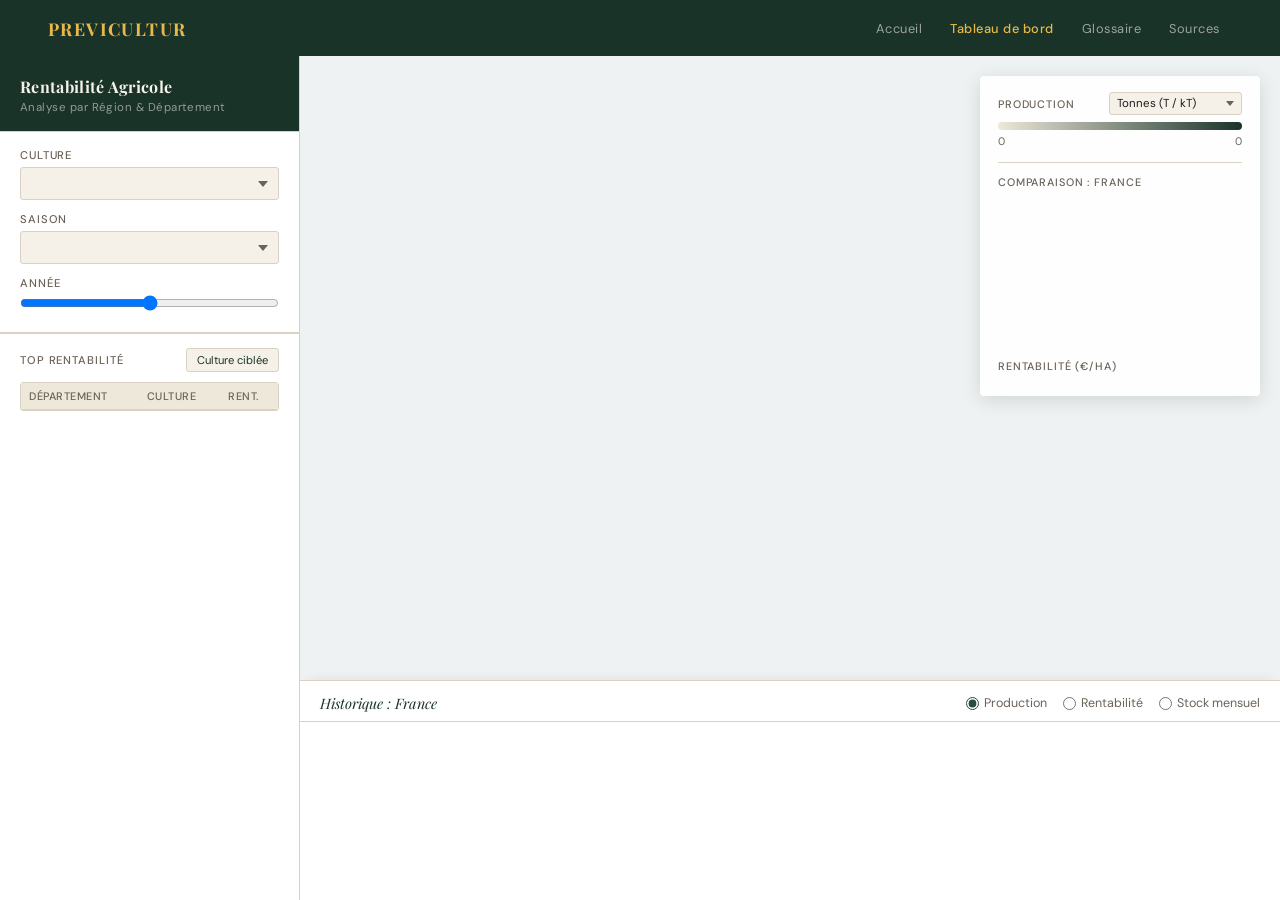
==== dashboard.html @ 6e3677ce "slider" ====
<!DOCTYPE html>
<html lang="fr">
<head>
    <meta charset="UTF-8">
    <title>PREVICULTUR — Tableau de bord</title>
    <link href="https://fonts.googleapis.com/css2?family=Playfair+Display:ital,wght@0,400;0,700;1,400&family=DM+Sans:wght@300;400;500&display=swap" rel="stylesheet">
    <script src="https://d3js.org/d3.v7.min.js"></script>
    <link rel="stylesheet" href="base.css">
    <link rel="stylesheet" href="style.css">
</head>
<body>

    <nav>
        <a class="nav-brand" href="index.html">PREVICULTUR</a>
        <div class="nav-links">
            <a href="index.html">Accueil</a>
            <a href="dashboard.html" class="active">Tableau de bord</a>
            <a href="glossaire.html">Glossaire</a>
            <a href="datasources.html">Sources</a>
        </div>
    </nav>

    <div class="app-body">

        <aside class="sidebar">
            <div class="sidebar-header">
                <h1>Rentabilité Agricole</h1>
                <p>Analyse par Région &amp; Département</p>
            </div>

            <div class="controls">
                <div class="control-group">
                    <label>Culture</label>
                    <select id="select-culture"></select>
                </div>
                <div class="control-group">
                    <label>Saison</label>
                    <select id="select-saison"></select>
                </div>
               <div class="control-group">
                    <label style="display: flex; justify-content: space-between; align-items: center;">
                        <span>Année</span>
                        <span id="display-annee" style="font-weight: bold; color: #27ae60; font-size: 1.1rem;"></span>
                    </label>
                    <input type="range" id="slider-annee" style="width: 100%; cursor: pointer;">
                </div>
            </div>

            <div id="breadcrumb" class="hidden">
                <button id="btn-back">⬅ Vue Nationale</button>
                <div id="region-title">France Entière</div>
            </div>

            <div class="top-yields-container">
                <div class="top-yields-header">
                    <label>Top Rentabilité</label>
                    <button id="btn-table-filter" class="btn-small">Culture ciblée</button>
                </div>
                <div class="table-wrapper">
                    <table id="yield-table">
                        <thead>
                            <tr>
                                <th>Département</th>
                                <th>Culture</th>
                                <th>Rent.</th>
                            </tr>
                        </thead>
                        <tbody></tbody>
                    </table>
                </div>
            </div>
        </aside>

        <main class="map-wrapper">
            <div id="map-container"></div>

            <!-- Légende flottante — haut droite -->
            <div class="legend-container">
                <div class="legend-block">
                    <div class="legend-prod-header">
                        <label>Production</label>
                        <select id="select-unit">
                            <option value="tonnes">Tonnes (T / kT)</option>
                            <option value="eiffel">Tours Eiffel</option>
                            <option value="pyramid">Pyramides Khéops</option>
                        </select>
                    </div>
                    <div id="legend-color-gradient" class="legend-bar"></div>
                    <div class="legend-labels">
                        <span id="legend-prod-min">0</span>
                        <span id="legend-prod-max">0</span>
                    </div>
                </div>

                <div class="bar-chart-container">
                    <label id="bar-chart-title">Comparaison : France</label>
                    <div id="bar-chart"></div>
                </div>

                <div class="legend-block">
                    <label>Rentabilité (€/ha)</label>
                    <div id="legend-size-container"></div>
                </div>
            </div>

            <div id="chart-panel">
                <div class="chart-header">
                    <h3 id="chart-title">Historique : France</h3>
                    <div class="chart-toggles">
                        <label><input type="radio" name="metric" value="production" checked> Production</label>
                        <label><input type="radio" name="metric" value="rentabilite"> Rentabilité</label>
                        <label><input type="radio" name="metric" value="stock"> Stock mensuel</label>
                    </div>
                </div>
                <div id="line-chart"></div>
            </div>
        </main>
    </div>

    <div id="tooltip" class="tooltip hidden"></div>

    <script src="script.js"></script>
</body>
</html>
---- base.css ----
/* ==========================================================================
   BASE.CSS — Système de design PREVICULTUR
   Variables, reset, navigation, footer partagés entre toutes les pages
   ========================================================================== */

/* --------------------------------------------------------------------------
   1. VARIABLES
   -------------------------------------------------------------------------- */
:root {
    --cream:        #F5F1E8;
    --cream-dark:   #EDE8DA;
    --forest:       #1A3328;
    --forest-mid:   #274D3B;
    --forest-light: #3D6B54;
    --wheat:        #C9952A;
    --wheat-light:  #E8B84B;
    --rust:         #8C3D1F;
    --text:         #1E1E1E;
    --text-muted:   #6B6259;
    --border:       #D9D2C2;
    --white:        #FFFFFF;
    --nav-h:        56px;
}

/* --------------------------------------------------------------------------
   2. RESET
   -------------------------------------------------------------------------- */
*, *::before, *::after {
    box-sizing: border-box;
    margin: 0;
    padding: 0;
}

/* --------------------------------------------------------------------------
   3. TYPOGRAPHIE DE BASE
   -------------------------------------------------------------------------- */
body {
    font-family: 'DM Sans', sans-serif;
    color: var(--text);
}

/* --------------------------------------------------------------------------
   4. GRAIN TEXTURE (overlay global)
   -------------------------------------------------------------------------- */
body::before {
    content: '';
    position: fixed;
    inset: 0;
    background-image: url("data:image/svg+xml,%3Csvg viewBox='0 0 256 256' xmlns='http://www.w3.org/2000/svg'%3E%3Cfilter id='noise'%3E%3CfeTurbulence type='fractalNoise' baseFrequency='0.9' numOctaves='4' stitchTiles='stitch'/%3E%3C/filter%3E%3Crect width='100%25' height='100%25' filter='url(%23noise)' opacity='0.035'/%3E%3C/svg%3E");
    pointer-events: none;
    z-index: 0;
}

/* --------------------------------------------------------------------------
   5. NAVIGATION
   -------------------------------------------------------------------------- */
nav {
    position: fixed;
    top: 0; left: 0; right: 0;
    display: flex;
    align-items: center;
    justify-content: space-between;
    padding: 0 48px;
    height: var(--nav-h);
    background: var(--forest);
    z-index: 100;
}

.nav-brand {
    font-family: 'Playfair Display', serif;
    font-size: 1.1rem;
    font-weight: 700;
    color: var(--wheat-light);
    letter-spacing: 0.08em;
    text-decoration: none;
}

.nav-links {
    display: flex;
    gap: 4px;
}

.nav-links a {
    color: rgba(245, 241, 232, 0.6);
    text-decoration: none;
    font-size: 0.8rem;
    font-weight: 400;
    letter-spacing: 0.04em;
    padding: 5px 12px;
    border-radius: 3px;
    transition: color 0.2s, background 0.2s;
}

.nav-links a:hover {
    color: var(--cream);
    background: rgba(255, 255, 255, 0.08);
}

.nav-links a.active {
    color: var(--wheat-light);
    font-weight: 500;
}

/* --------------------------------------------------------------------------
   6. FOOTER
   -------------------------------------------------------------------------- */
footer {
    position: relative;
    z-index: 1;
    display: flex;
    align-items: center;
    justify-content: space-between;
    padding: 24px 48px;
    border-top: 1px solid var(--border);
    background: var(--cream-dark);
}

footer p {
    font-size: 0.78rem;
    color: var(--text-muted);
}

footer a {
    color: var(--forest-light);
    text-decoration: none;
}

footer a:hover {
    text-decoration: underline;
}

/* --------------------------------------------------------------------------
   7. COMPOSANTS PARTAGÉS
   -------------------------------------------------------------------------- */

/* En-tête de page (Glossaire, Sources) */
.page-eyebrow {
    display: inline-flex;
    align-items: center;
    gap: 10px;
    font-size: 0.72rem;
    font-weight: 500;
    letter-spacing: 0.14em;
    text-transform: uppercase;
    color: var(--wheat);
    margin-bottom: 16px;
}

.page-eyebrow::before {
    content: '';
    display: block;
    width: 24px;
    height: 1px;
    background: var(--wheat);
}

.page-header {
    margin-bottom: 60px;
    padding-bottom: 32px;
    border-bottom: 1px solid var(--border);
}

.page-header h1 {
    font-family: 'Playfair Display', serif;
    font-size: clamp(2.4rem, 5vw, 3.8rem);
    font-weight: 700;
    line-height: 1.05;
    color: var(--forest);
    letter-spacing: -0.02em;
    margin-bottom: 16px;
}

.page-header p {
    font-size: 1rem;
    color: var(--text-muted);
    line-height: 1.7;
    max-width: 620px;
}

/* Titre de section avec ligne */
.section-heading {
    font-family: 'Playfair Display', serif;
    font-size: 1.15rem;
    font-weight: 700;
    font-style: italic;
    color: var(--forest);
    margin-bottom: 24px;
    display: flex;
    align-items: center;
    gap: 12px;
}

.section-heading::after {
    content: '';
    flex: 1;
    height: 1px;
    background: var(--border);
}

/* --------------------------------------------------------------------------
   8. UTILITAIRES
   -------------------------------------------------------------------------- */
.hidden {
    display: none !important;
}

@keyframes fadeUp {
    from { opacity: 0; transform: translateY(12px); }
    to   { opacity: 1; transform: translateY(0); }
}
---- style.css ----
/* ==========================================================================
   STYLE.CSS — Dashboard PREVICULTUR (dashboard.html)
   ========================================================================== */

/* --------------------------------------------------------------------------
   1. LAYOUT GLOBAL
   La nav de base.css est position:fixed — on compense avec padding-top.
   -------------------------------------------------------------------------- */
body {
    background: var(--cream);
    height: 100vh;
    overflow: hidden;
}

.app-body {
    display: flex;
    position: fixed;
    top: var(--nav-h);
    left: 0;
    right: 0;
    bottom: 0;
    overflow: hidden;
}

/* --------------------------------------------------------------------------
   3. SIDEBAR
   -------------------------------------------------------------------------- */
.sidebar {
    width: 300px;
    background: var(--white);
    border-right: 1px solid var(--border);
    display: flex;
    flex-direction: column;
    overflow-y: auto;
    flex-shrink: 0;
}

.sidebar-header {
    padding: 20px 20px 16px;
    border-bottom: 1px solid var(--border);
    background: var(--forest);
    flex-shrink: 0;
}

.sidebar-header h1 {
    font-family: 'Playfair Display', serif;
    font-size: 1rem;
    font-weight: 700;
    color: var(--cream);
    letter-spacing: 0.02em;
}

.sidebar-header p {
    font-size: 0.72rem;
    color: rgba(245, 241, 232, 0.55);
    margin-top: 3px;
    letter-spacing: 0.04em;
}

/* --------------------------------------------------------------------------
   4. CONTRÔLES (Selects)
   -------------------------------------------------------------------------- */
.controls {
    padding: 16px 20px;
    border-bottom: 1px solid var(--border);
}

.control-group {
    margin-bottom: 12px;
}

.control-group:last-child {
    margin-bottom: 0;
}

.control-group label {
    display: block;
    font-size: 0.7rem;
    font-weight: 500;
    letter-spacing: 0.08em;
    text-transform: uppercase;
    color: var(--text-muted);
    margin-bottom: 5px;
}

.control-group select {
    width: 100%;
    padding: 7px 10px;
    font-family: 'DM Sans', sans-serif;
    font-size: 0.82rem;
    color: var(--text);
    background: var(--cream);
    border: 1px solid var(--border);
    border-radius: 3px;
    appearance: none;
    background-image: url("data:image/svg+xml,%3Csvg xmlns='http://www.w3.org/2000/svg' width='10' height='6' viewBox='0 0 10 6'%3E%3Cpath d='M0 0l5 6 5-6z' fill='%236B6259'/%3E%3C/svg%3E");
    background-repeat: no-repeat;
    background-position: right 10px center;
    cursor: pointer;
    transition: border-color 0.2s;
}

.control-group select:focus {
    outline: none;
    border-color: var(--forest-light);
}

/* --------------------------------------------------------------------------
   5. BREADCRUMB
   -------------------------------------------------------------------------- */
#breadcrumb {
    padding: 10px 20px;
    border-bottom: 1px solid var(--border);
    display: flex;
    align-items: center;
    gap: 10px;
    animation: fadeIn 0.3s ease;
}

#breadcrumb.hidden {
    display: none;
}

#btn-back {
    display: inline-flex;
    align-items: center;
    gap: 6px;
    background: none;
    border: 1px solid var(--border);
    padding: 5px 10px;
    border-radius: 3px;
    font-family: 'DM Sans', sans-serif;
    font-size: 0.75rem;
    color: var(--forest);
    cursor: pointer;
    transition: all 0.2s;
}

#btn-back:hover {
    background: var(--cream);
    border-color: var(--forest-light);
}

#region-title {
    font-size: 0.8rem;
    font-weight: 500;
    color: var(--forest-mid);
}

/* --------------------------------------------------------------------------
   6. TABLEAU TOP RENDEMENTS — dans la sidebar, sous les filtres
   -------------------------------------------------------------------------- */
.top-yields-container {
    padding: 14px 20px;
    border-top: 1px solid var(--border);
}

.top-yields-header {
    display: flex;
    justify-content: space-between;
    align-items: center;
    margin-bottom: 10px;
}

.top-yields-header label {
    font-size: 0.7rem;
    font-weight: 500;
    letter-spacing: 0.08em;
    text-transform: uppercase;
    color: var(--text-muted);
}

.btn-small {
    font-family: 'DM Sans', sans-serif;
    font-size: 0.7rem;
    padding: 4px 10px;
    border: 1px solid var(--border);
    border-radius: 3px;
    background: var(--cream);
    color: var(--forest);
    cursor: pointer;
    transition: all 0.2s;
}

.btn-small:hover {
    background: var(--forest);
    color: var(--white);
}

.btn-small.active {
    background: var(--forest-light);
    color: var(--white);
    border-color: var(--forest-light);
}

.table-wrapper {
    max-height: 200px;
    overflow-y: auto;
    border: 1px solid var(--border);
    border-radius: 3px;
}

#yield-table {
    width: 100%;
    font-size: 0.75rem;
    border-collapse: collapse;
    background: var(--white);
}

#yield-table thead {
    position: sticky;
    top: 0;
    background: var(--cream-dark);
}

#yield-table th,
#yield-table td {
    padding: 6px 8px;
    text-align: left;
    border-bottom: 1px solid var(--border);
}

#yield-table th {
    font-size: 0.68rem;
    font-weight: 500;
    letter-spacing: 0.05em;
    text-transform: uppercase;
    color: var(--text-muted);
}

#yield-table tr:last-child td {
    border-bottom: none;
}

#yield-table tbody tr:hover {
    background: var(--cream);
}

/* --------------------------------------------------------------------------
   7. ZONE CARTE
   -------------------------------------------------------------------------- */
.map-wrapper {
    flex: 1;
    display: flex;
    flex-direction: column;
    overflow: hidden;
    background: #eef2f3;
    position: relative; /* Nécessaire pour le positionnement absolu de la légende */
}

#map-container {
    flex: 1;
    overflow: hidden;
    position: relative;
}

/* Silhouette globale */
.map-outline {
    fill: var(--white);
    stroke: rgb(0, 0, 0);
    stroke-width: 3px;
    stroke-linejoin: round;
    vector-effect: non-scaling-stroke;
    pointer-events: none;
}

/* Zones (régions / départements) */
.map-area {
    stroke: white;
    stroke-width: 1px;
    vector-effect: non-scaling-stroke;
    transition: fill 0.4s ease, stroke 0.2s;
    cursor: pointer;
}

.map-area:hover {
    stroke: #333;
    stroke-width: 2px;
    filter: brightness(0.9);
}

/* Étoiles rentabilité */
.star {
    fill: #FFD700;
    stroke: #333;
    stroke-width: 0.5px;
    pointer-events: none;
    transition: transform 0.5s ease;
}

/* --------------------------------------------------------------------------
   8. LÉGENDE FLOTTANTE (haut à droite sur la carte)
   -------------------------------------------------------------------------- */
.legend-container {
    position: absolute;
    top: 20px;
    right: 20px;
    background: rgba(255, 255, 255, 0.96);
    padding: 16px 18px;
    border-radius: 4px;
    box-shadow: 0 4px 20px rgba(0, 0, 0, 0.12);
    z-index: 10;
    width: 280px;
    box-sizing: border-box;
}

.legend-block {
    margin-bottom: 14px;
}

.legend-block:last-child {
    margin-bottom: 0;
}

.legend-block label,
.legend-block > label {
    display: block;
    font-size: 0.68rem;
    font-weight: 500;
    letter-spacing: 0.08em;
    text-transform: uppercase;
    color: var(--text-muted);
    margin-bottom: 7px;
}

/* En-tête Production + select unité */
.legend-prod-header {
    display: flex;
    justify-content: space-between;
    align-items: center;
    margin-bottom: 7px;
}

.legend-prod-header label {
    font-size: 0.68rem;
    font-weight: 500;
    letter-spacing: 0.08em;
    text-transform: uppercase;
    color: var(--text-muted);
    margin: 0;
}

#select-unit {
    padding: 3px 24px 3px 7px;
    font-family: 'DM Sans', sans-serif;
    font-size: 0.72rem;
    color: var(--text);
    background: var(--cream);
    border: 1px solid var(--border);
    border-radius: 3px;
    appearance: none;
    background-image: url("data:image/svg+xml,%3Csvg xmlns='http://www.w3.org/2000/svg' width='8' height='5' viewBox='0 0 8 5'%3E%3Cpath d='M0 0l4 5 4-5z' fill='%236B6259'/%3E%3C/svg%3E");
    background-repeat: no-repeat;
    background-position: right 7px center;
    cursor: pointer;
}

#select-unit:focus {
    outline: none;
    border-color: var(--forest-light);
}

.legend-bar {
    height: 8px;
    border-radius: 4px;
    background: linear-gradient(to right, var(--cream-dark), var(--forest));
    margin-bottom: 4px;
}

.legend-labels {
    display: flex;
    justify-content: space-between;
    font-size: 0.68rem;
    color: var(--text-muted);
}

/* Bar chart dans la légende */
.bar-chart-container {
    padding-top: 12px;
    border-top: 1px solid var(--border);
    margin-bottom: 14px;
}

#bar-chart-title {
    font-size: 0.68rem;
    font-weight: 500;
    letter-spacing: 0.08em;
    text-transform: uppercase;
    color: var(--text-muted);
    display: block;
    margin-bottom: 6px;
}

#bar-chart {
    height: 150px;
    width: 100%;
}

/* Légende taille (rentabilité) */
#legend-size-container {
    display: flex;
    flex-wrap: wrap;
    gap: 6px;
    margin-top: 4px;
}

.legend-item {
    display: flex;
    align-items: center;
    gap: 6px;
    font-size: 0.7rem;
    color: var(--text-muted);
}

.legend-star-icon {
    fill: #FFD700;
    stroke: #333;
    stroke-width: 1px;
}

/* --------------------------------------------------------------------------
   9. TOOLTIP
   -------------------------------------------------------------------------- */
.tooltip {
    position: fixed;
    background: var(--forest);
    color: var(--cream);
    padding: 10px 14px;
    border-radius: 4px;
    font-size: 0.78rem;
    line-height: 1.5;
    pointer-events: none;
    z-index: 1000;
    box-shadow: 0 4px 20px rgba(0, 0, 0, 0.2);
    max-width: 220px;
}

/* --------------------------------------------------------------------------
   10. PANNEAU GRAPHIQUE (bas)
   -------------------------------------------------------------------------- */
#chart-panel {
    height: 220px;
    border-top: 1px solid var(--border);
    background: var(--white);
    flex-shrink: 0;
    display: flex;
    flex-direction: column;
    box-shadow: 0 -8px 12px -8px rgba(0, 0, 0, 0.08);
}

.chart-header {
    display: flex;
    align-items: center;
    justify-content: space-between;
    padding: 12px 20px 8px;
    border-bottom: 1px solid var(--border);
}

#chart-title {
    font-family: 'Playfair Display', serif;
    font-size: 0.9rem;
    font-weight: 400;
    font-style: italic;
    color: var(--forest);
}

.chart-toggles {
    display: flex;
    gap: 16px;
    font-size: 0.78rem;
    color: var(--text-muted);
}

.chart-toggles label {
    display: flex;
    align-items: center;
    gap: 5px;
    cursor: pointer;
    transition: color 0.2s;
}

.chart-toggles label:hover {
    color: var(--forest);
}

.chart-toggles input[type="radio"] {
    accent-color: var(--forest-mid);
}

#line-chart {
    flex: 1;
    padding: 4px 16px 8px;
    overflow: hidden;
}

/* Axes SVG */
.axis text {
    font-size: 10px;
    fill: var(--text-muted);
}

.axis path,
.axis line {
    stroke: var(--border);
}

.line-path {
    fill: none;
    stroke-width: 2px;
}

/* --------------------------------------------------------------------------
   11. ANIMATIONS
   -------------------------------------------------------------------------- */
@keyframes fadeIn {
    from { opacity: 0; transform: translateY(10px); }
    to   { opacity: 1; transform: translateY(0); }
}
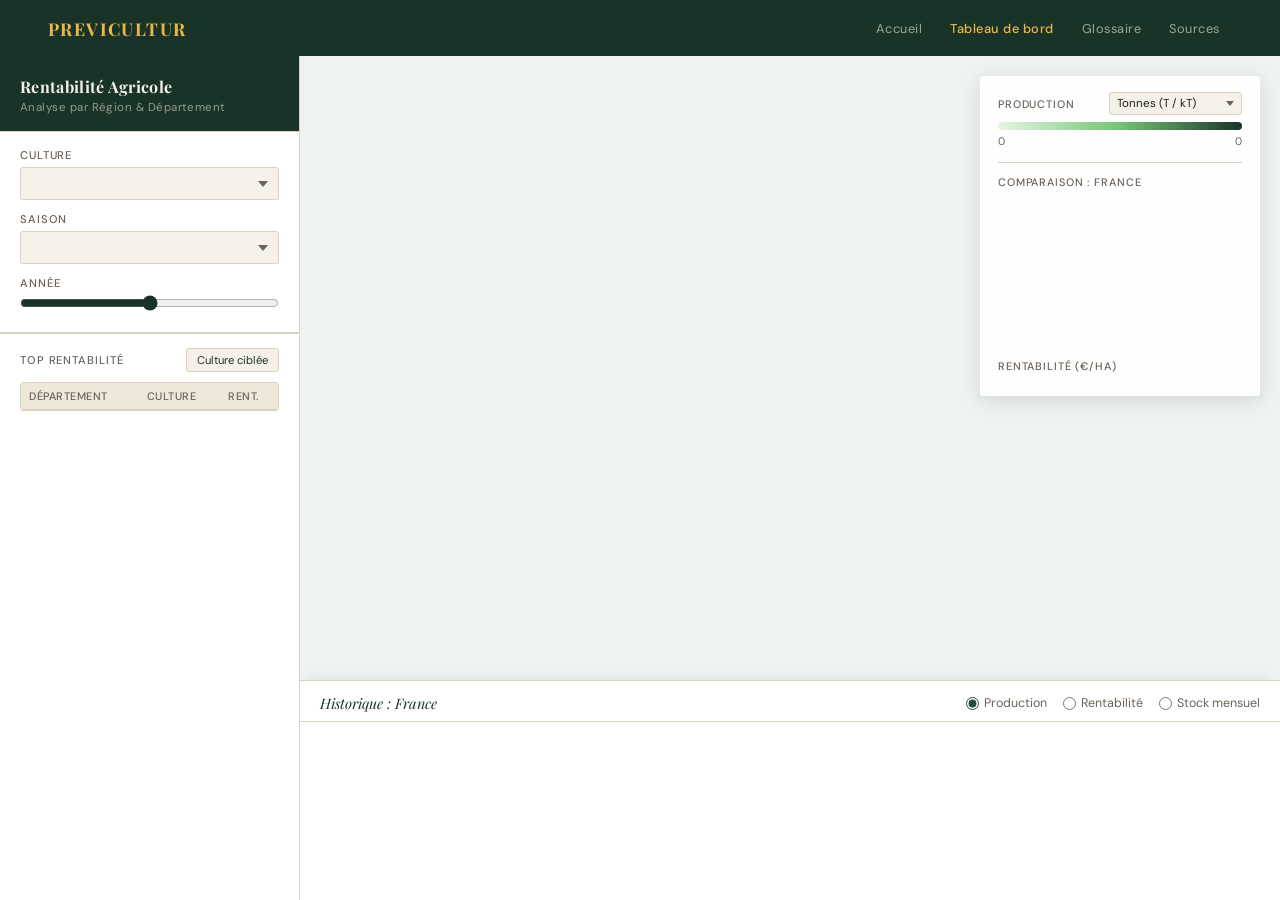
==== commit 0c1bd3d2: "green legend" ====
--- a/dashboard.html
+++ b/dashboard.html
@@ -40,7 +40,7 @@
                <div class="control-group">
                     <label style="display: flex; justify-content: space-between; align-items: center;">
                         <span>Année</span>
-                        <span id="display-annee" style="font-weight: bold; color: #27ae60; font-size: 1.1rem;"></span>
+                        <span id="display-annee" style="font-weight: bold; color:var(--forest); font-size: 1.1rem;"></span>
                     </label>
                     <input type="range" id="slider-annee" style="width: 100%; cursor: pointer;">
                 </div>
--- a/style.css
+++ b/style.css
@@ -236,6 +236,13 @@
     background: var(--cream);
 }
 
+#slider-annee {
+    accent-color: var(--forest);
+}
+
+#slider-annee:hover {
+    filter: brightness(0.9);
+}
 /* --------------------------------------------------------------------------
    7. ZONE CARTE
    -------------------------------------------------------------------------- */
@@ -266,7 +273,7 @@
 
 /* Zones (régions / départements) */
 .map-area {
-    stroke: white;
+    stroke: #95a5a6;
     stroke-width: 1px;
     vector-effect: non-scaling-stroke;
     transition: fill 0.4s ease, stroke 0.2s;
@@ -363,7 +370,8 @@
 .legend-bar {
     height: 8px;
     border-radius: 4px;
-    background: linear-gradient(to right, var(--cream-dark), var(--forest));
+    /* Remplacement du dégradé : Vert très pâle -> Vert moyen (type Nouvelle-Aquitaine) -> Vert foncé (var(--forest)) */
+    background: linear-gradient(to right, #e5f5e0, #74c476, var(--forest));
     margin-bottom: 4px;
 }
 
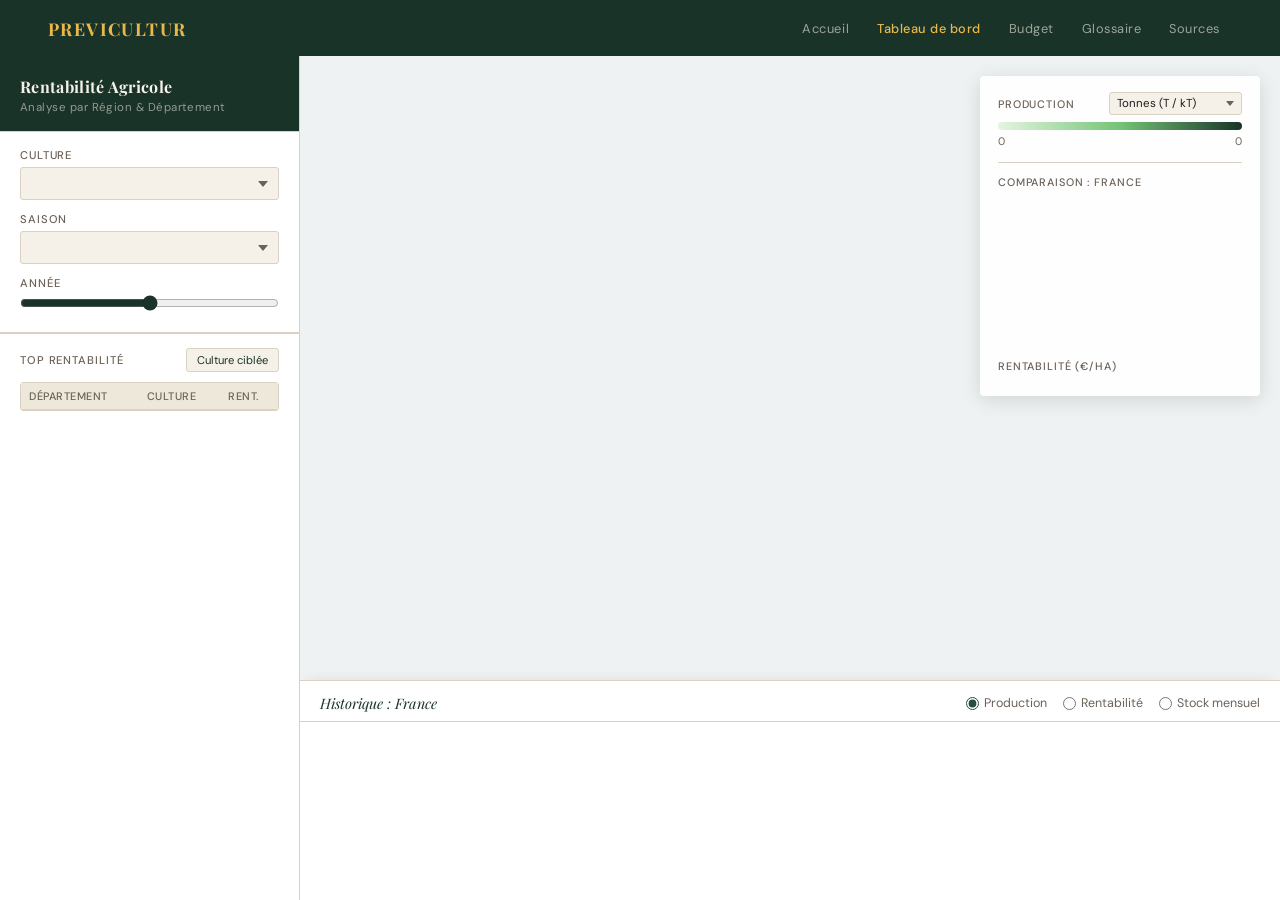
==== commit 879c27a2: "pac calculateur" ====
--- a/dashboard.html
+++ b/dashboard.html
@@ -15,6 +15,7 @@
         <div class="nav-links">
             <a href="index.html">Accueil</a>
             <a href="dashboard.html" class="active">Tableau de bord</a>
+            <a href="pac.html">Budget</a>
             <a href="glossaire.html">Glossaire</a>
             <a href="datasources.html">Sources</a>
         </div>
@@ -40,7 +41,7 @@
                <div class="control-group">
                     <label style="display: flex; justify-content: space-between; align-items: center;">
                         <span>Année</span>
-                        <span id="display-annee" style="font-weight: bold; color:var(--forest); font-size: 1.1rem;"></span>
+                        <span id="display-annee" style="font-weight: bold; color:var(--forest)  ; font-size: 1.1rem;"></span>
                     </label>
                     <input type="range" id="slider-annee" style="width: 100%; cursor: pointer;">
                 </div>
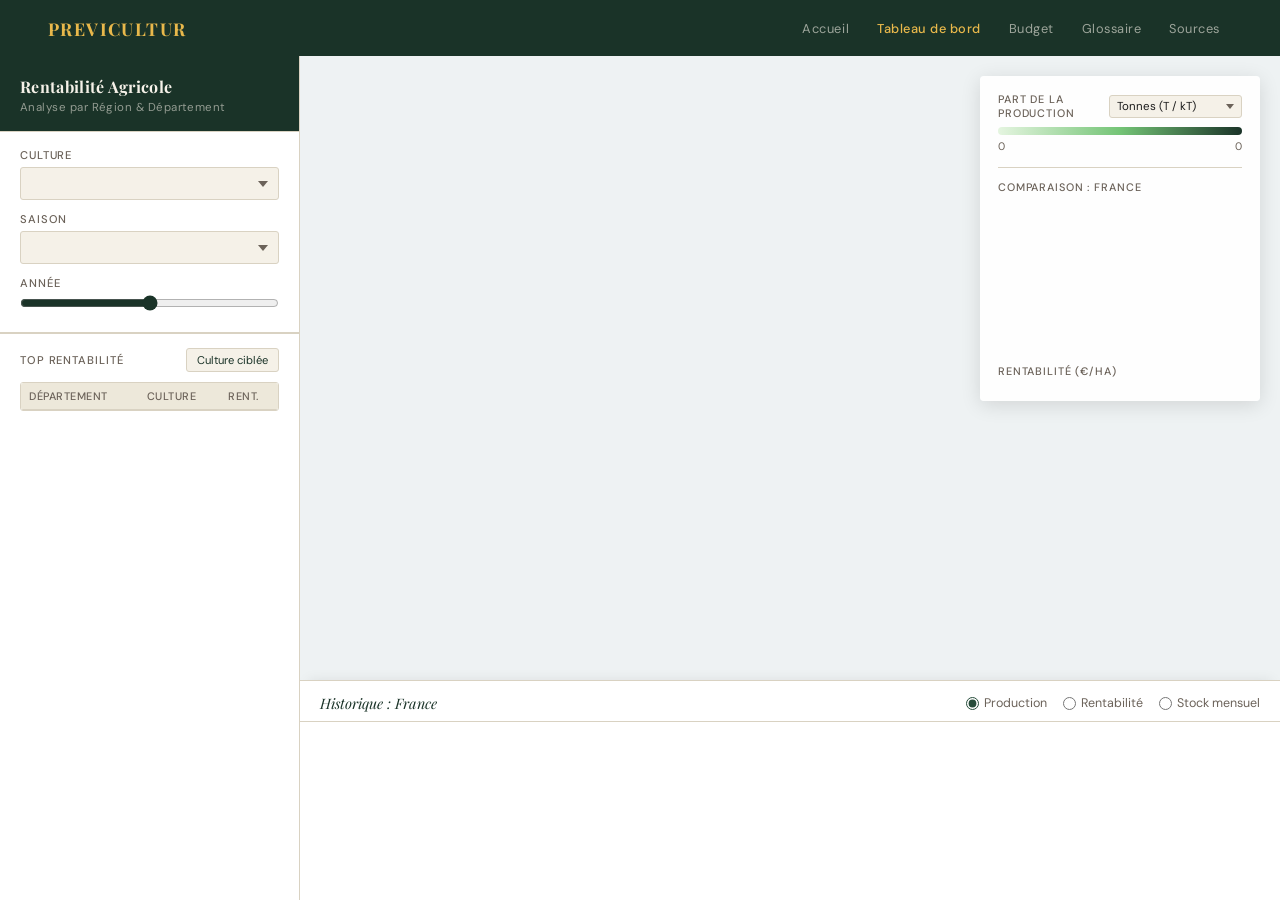
==== commit 9e73da13: "Percentage" ====
--- a/dashboard.html
+++ b/dashboard.html
@@ -79,7 +79,7 @@
             <div class="legend-container">
                 <div class="legend-block">
                     <div class="legend-prod-header">
-                        <label>Production</label>
+                        <label>Part de la production</label>
                         <select id="select-unit">
                             <option value="tonnes">Tonnes (T / kT)</option>
                             <option value="eiffel">Tours Eiffel</option>
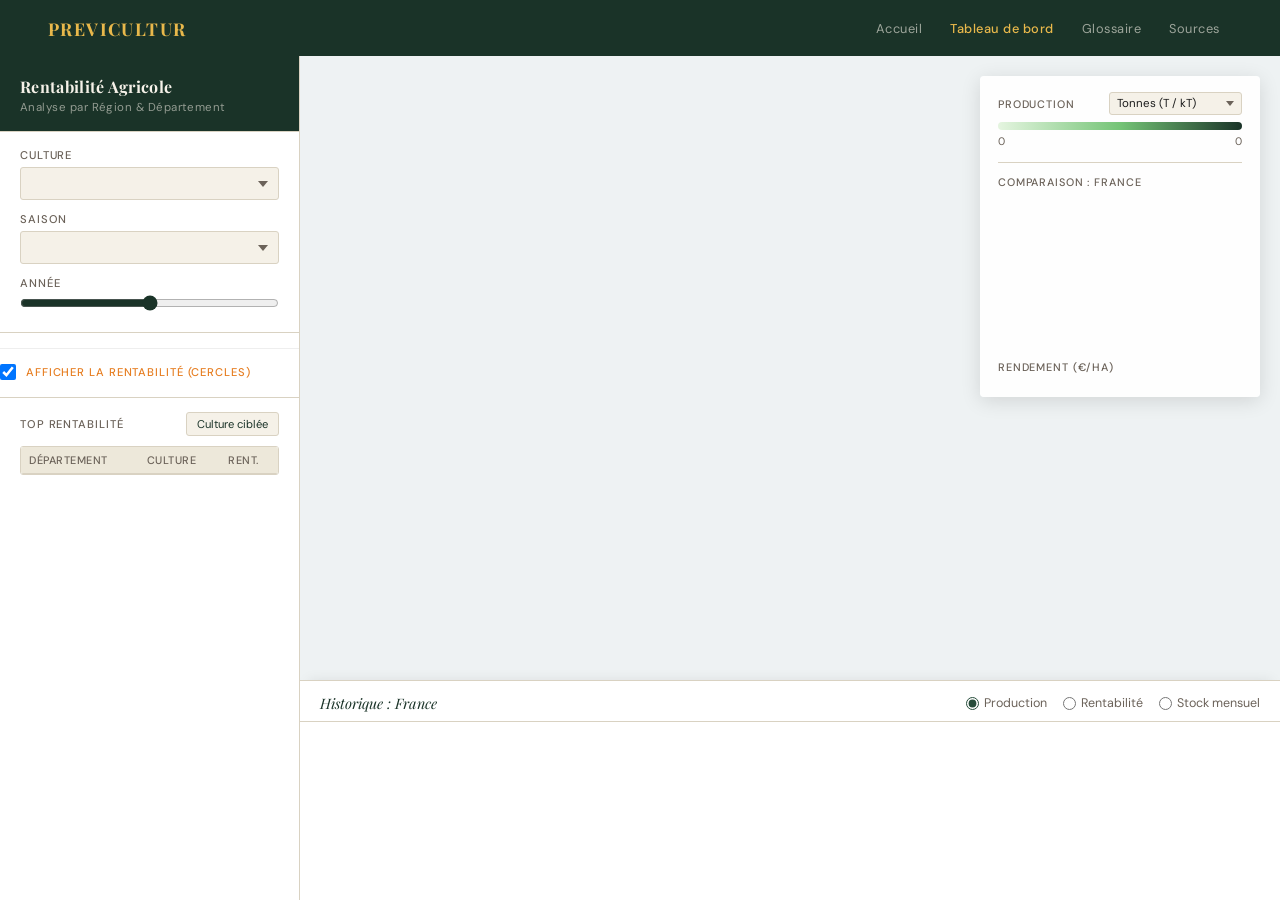
==== commit 58418daf: "vef" ====
--- a/dashboard.html
+++ b/dashboard.html
@@ -15,7 +15,6 @@
         <div class="nav-links">
             <a href="index.html">Accueil</a>
             <a href="dashboard.html" class="active">Tableau de bord</a>
-            <a href="pac.html">Budget</a>
             <a href="glossaire.html">Glossaire</a>
             <a href="datasources.html">Sources</a>
         </div>
@@ -41,11 +40,18 @@
                <div class="control-group">
                     <label style="display: flex; justify-content: space-between; align-items: center;">
                         <span>Année</span>
-                        <span id="display-annee" style="font-weight: bold; color:var(--forest)  ; font-size: 1.1rem;"></span>
+                        <span id="display-annee" style="font-weight: bold; color: #27ae60; font-size: 1.1rem;"></span>
                     </label>
                     <input type="range" id="slider-annee" style="width: 100%; cursor: pointer;">
                 </div>
             </div>
+
+            <div class="control-group" style="margin-top: 15px; border-top: 1px solid #eee; padding-top: 15px;">
+                    <label style="display: flex; align-items: center; cursor: pointer; font-weight: 500; color: #e67e22;">
+                        <input type="checkbox" id="toggle-rentabilite" checked style="margin-right: 10px; width: 16px; height: 16px; cursor: pointer;">
+                        Afficher la rentabilité (cercles)
+                    </label>
+                </div>
 
             <div id="breadcrumb" class="hidden">
                 <button id="btn-back">⬅ Vue Nationale</button>
@@ -79,7 +85,7 @@
             <div class="legend-container">
                 <div class="legend-block">
                     <div class="legend-prod-header">
-                        <label>Part de la production</label>
+                        <label>Production</label>
                         <select id="select-unit">
                             <option value="tonnes">Tonnes (T / kT)</option>
                             <option value="eiffel">Tours Eiffel</option>
@@ -98,8 +104,8 @@
                     <div id="bar-chart"></div>
                 </div>
 
-                <div class="legend-block">
-                    <label>Rentabilité (€/ha)</label>
+               <div class="legend-block" id="legend-rent-block" style="margin-top: 15px;">
+                    <label>Rendement (€/ha)</label>
                     <div id="legend-size-container"></div>
                 </div>
             </div>
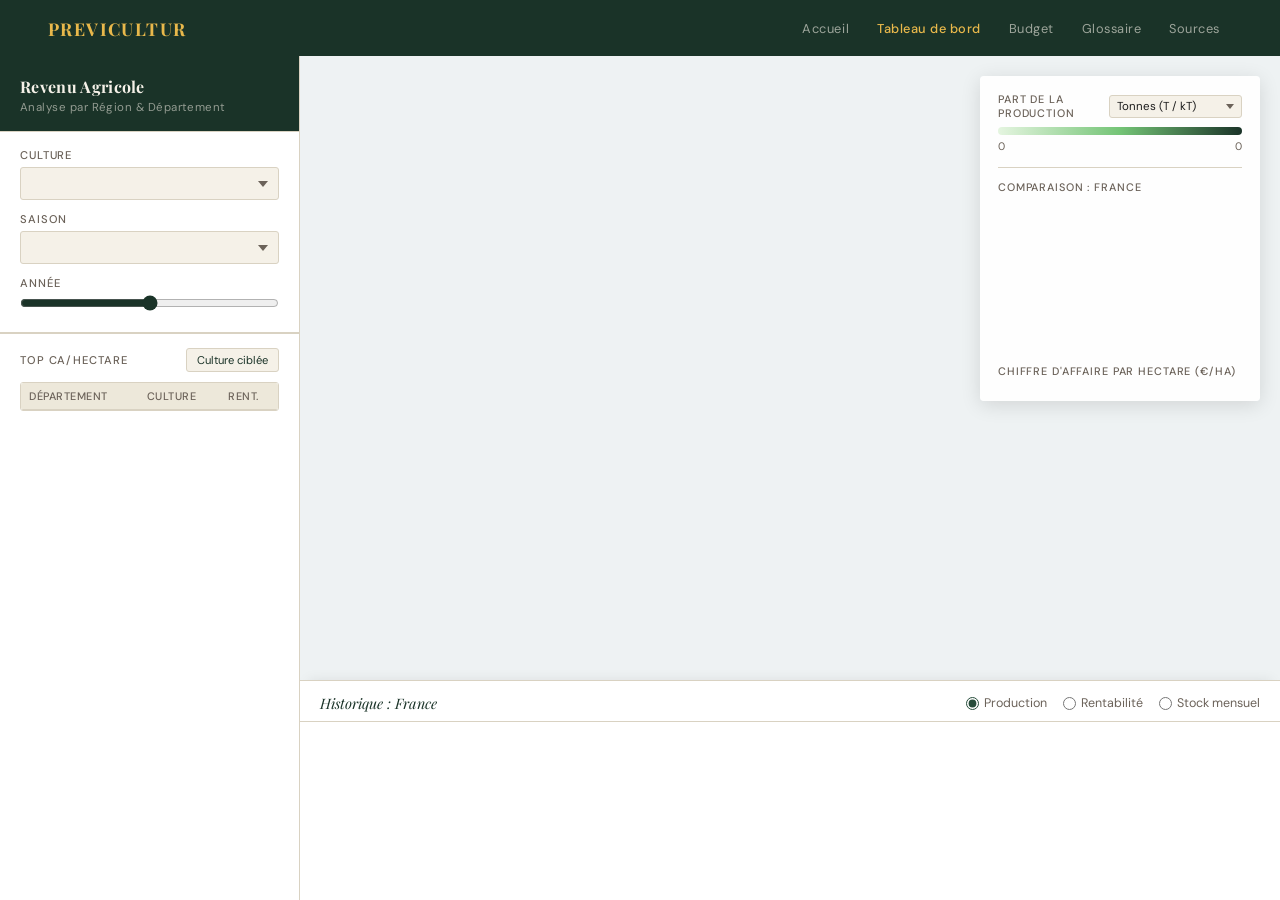
==== commit ad629cba: "clean" ====
--- a/dashboard.html
+++ b/dashboard.html
@@ -15,6 +15,7 @@
         <div class="nav-links">
             <a href="index.html">Accueil</a>
             <a href="dashboard.html" class="active">Tableau de bord</a>
+            <a href="pac.html">Budget</a>
             <a href="glossaire.html">Glossaire</a>
             <a href="datasources.html">Sources</a>
         </div>
@@ -24,7 +25,7 @@
 
         <aside class="sidebar">
             <div class="sidebar-header">
-                <h1>Rentabilité Agricole</h1>
+                <h1>Revenu Agricole</h1>
                 <p>Analyse par Région &amp; Département</p>
             </div>
 
@@ -40,18 +41,11 @@
                <div class="control-group">
                     <label style="display: flex; justify-content: space-between; align-items: center;">
                         <span>Année</span>
-                        <span id="display-annee" style="font-weight: bold; color: #27ae60; font-size: 1.1rem;"></span>
+                        <span id="display-annee" style="font-weight: bold; color:var(--forest)  ; font-size: 1.1rem;"></span>
                     </label>
                     <input type="range" id="slider-annee" style="width: 100%; cursor: pointer;">
                 </div>
             </div>
-
-            <div class="control-group" style="margin-top: 15px; border-top: 1px solid #eee; padding-top: 15px;">
-                    <label style="display: flex; align-items: center; cursor: pointer; font-weight: 500; color: #e67e22;">
-                        <input type="checkbox" id="toggle-rentabilite" checked style="margin-right: 10px; width: 16px; height: 16px; cursor: pointer;">
-                        Afficher la rentabilité (cercles)
-                    </label>
-                </div>
 
             <div id="breadcrumb" class="hidden">
                 <button id="btn-back">⬅ Vue Nationale</button>
@@ -60,7 +54,7 @@
 
             <div class="top-yields-container">
                 <div class="top-yields-header">
-                    <label>Top Rentabilité</label>
+                    <label>Top CA/hectare</label>
                     <button id="btn-table-filter" class="btn-small">Culture ciblée</button>
                 </div>
                 <div class="table-wrapper">
@@ -85,7 +79,7 @@
             <div class="legend-container">
                 <div class="legend-block">
                     <div class="legend-prod-header">
-                        <label>Production</label>
+                        <label>Part de la production</label>
                         <select id="select-unit">
                             <option value="tonnes">Tonnes (T / kT)</option>
                             <option value="eiffel">Tours Eiffel</option>
@@ -104,8 +98,8 @@
                     <div id="bar-chart"></div>
                 </div>
 
-               <div class="legend-block" id="legend-rent-block" style="margin-top: 15px;">
-                    <label>Rendement (€/ha)</label>
+                <div class="legend-block">
+                    <label>Chiffre d'affaire par hectare (€/ha)</label>
                     <div id="legend-size-container"></div>
                 </div>
             </div>
--- a/base.css
+++ b/base.css
@@ -1,11 +1,4 @@
-/* ==========================================================================
-   BASE.CSS — Système de design PREVICULTUR
-   Variables, reset, navigation, footer partagés entre toutes les pages
-   ========================================================================== */
 
-/* --------------------------------------------------------------------------
-   1. VARIABLES
-   -------------------------------------------------------------------------- */
 :root {
     --cream:        #F5F1E8;
     --cream-dark:   #EDE8DA;
@@ -22,26 +15,17 @@
     --nav-h:        56px;
 }
 
-/* --------------------------------------------------------------------------
-   2. RESET
-   -------------------------------------------------------------------------- */
 *, *::before, *::after {
     box-sizing: border-box;
     margin: 0;
     padding: 0;
 }
 
-/* --------------------------------------------------------------------------
-   3. TYPOGRAPHIE DE BASE
-   -------------------------------------------------------------------------- */
 body {
     font-family: 'DM Sans', sans-serif;
     color: var(--text);
 }
 
-/* --------------------------------------------------------------------------
-   4. GRAIN TEXTURE (overlay global)
-   -------------------------------------------------------------------------- */
 body::before {
     content: '';
     position: fixed;
@@ -51,9 +35,6 @@
     z-index: 0;
 }
 
-/* --------------------------------------------------------------------------
-   5. NAVIGATION
-   -------------------------------------------------------------------------- */
 nav {
     position: fixed;
     top: 0; left: 0; right: 0;
@@ -101,9 +82,6 @@
     font-weight: 500;
 }
 
-/* --------------------------------------------------------------------------
-   6. FOOTER
-   -------------------------------------------------------------------------- */
 footer {
     position: relative;
     z-index: 1;
@@ -128,10 +106,6 @@
 footer a:hover {
     text-decoration: underline;
 }
-
-/* --------------------------------------------------------------------------
-   7. COMPOSANTS PARTAGÉS
-   -------------------------------------------------------------------------- */
 
 /* En-tête de page (Glossaire, Sources) */
 .page-eyebrow {
@@ -197,9 +171,6 @@
     background: var(--border);
 }
 
-/* --------------------------------------------------------------------------
-   8. UTILITAIRES
-   -------------------------------------------------------------------------- */
 .hidden {
     display: none !important;
 }
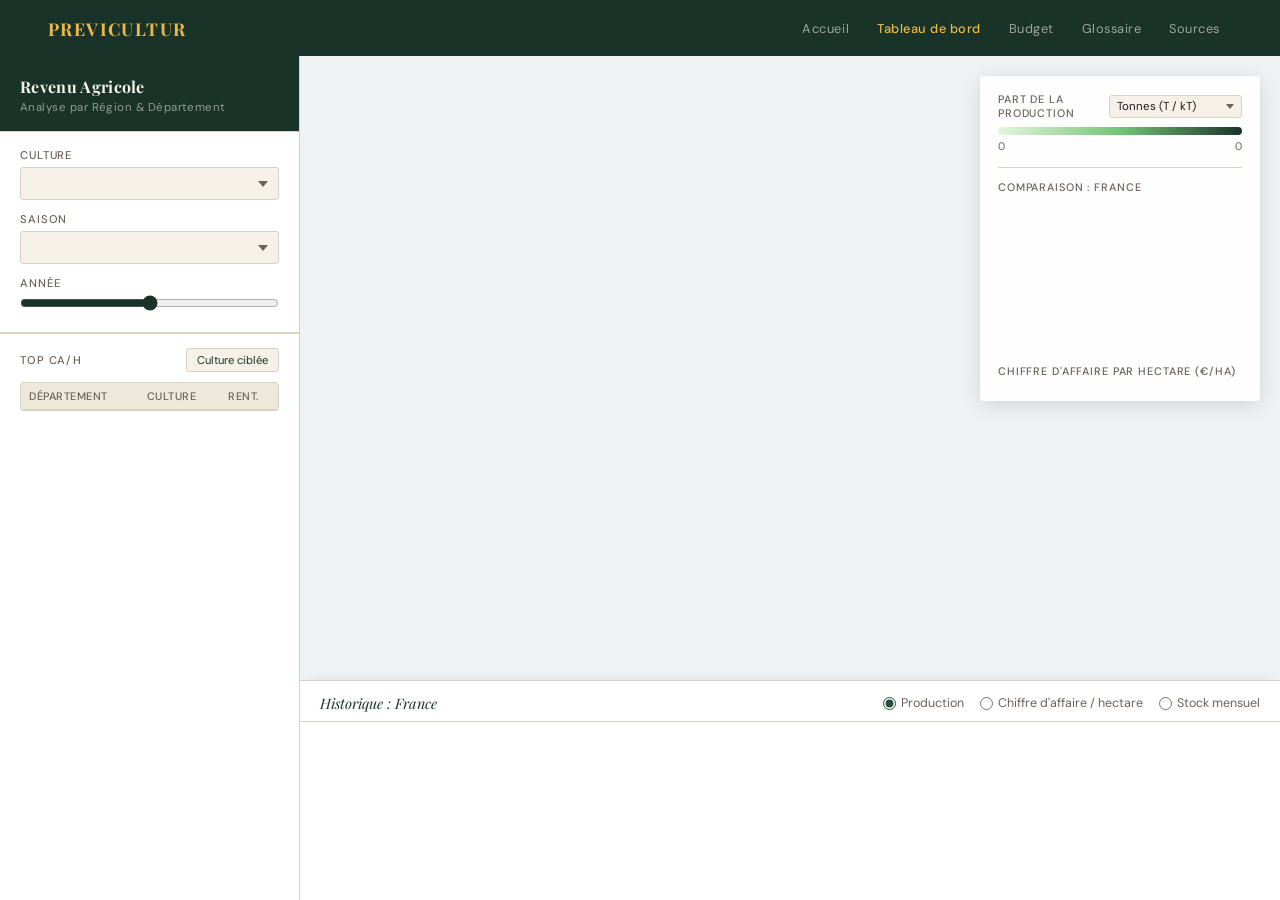
==== commit 40f7a5c8: "disclaimer" ====
--- a/dashboard.html
+++ b/dashboard.html
@@ -54,7 +54,7 @@
 
             <div class="top-yields-container">
                 <div class="top-yields-header">
-                    <label>Top CA/hectare</label>
+                    <label>Top CA/h</label>
                     <button id="btn-table-filter" class="btn-small">Culture ciblée</button>
                 </div>
                 <div class="table-wrapper">
@@ -109,7 +109,7 @@
                     <h3 id="chart-title">Historique : France</h3>
                     <div class="chart-toggles">
                         <label><input type="radio" name="metric" value="production" checked> Production</label>
-                        <label><input type="radio" name="metric" value="rentabilite"> Rentabilité</label>
+                        <label><input type="radio" name="metric" value="rentabilite"> Chiffre d'affaire / hectare</label>
                         <label><input type="radio" name="metric" value="stock"> Stock mensuel</label>
                     </div>
                 </div>
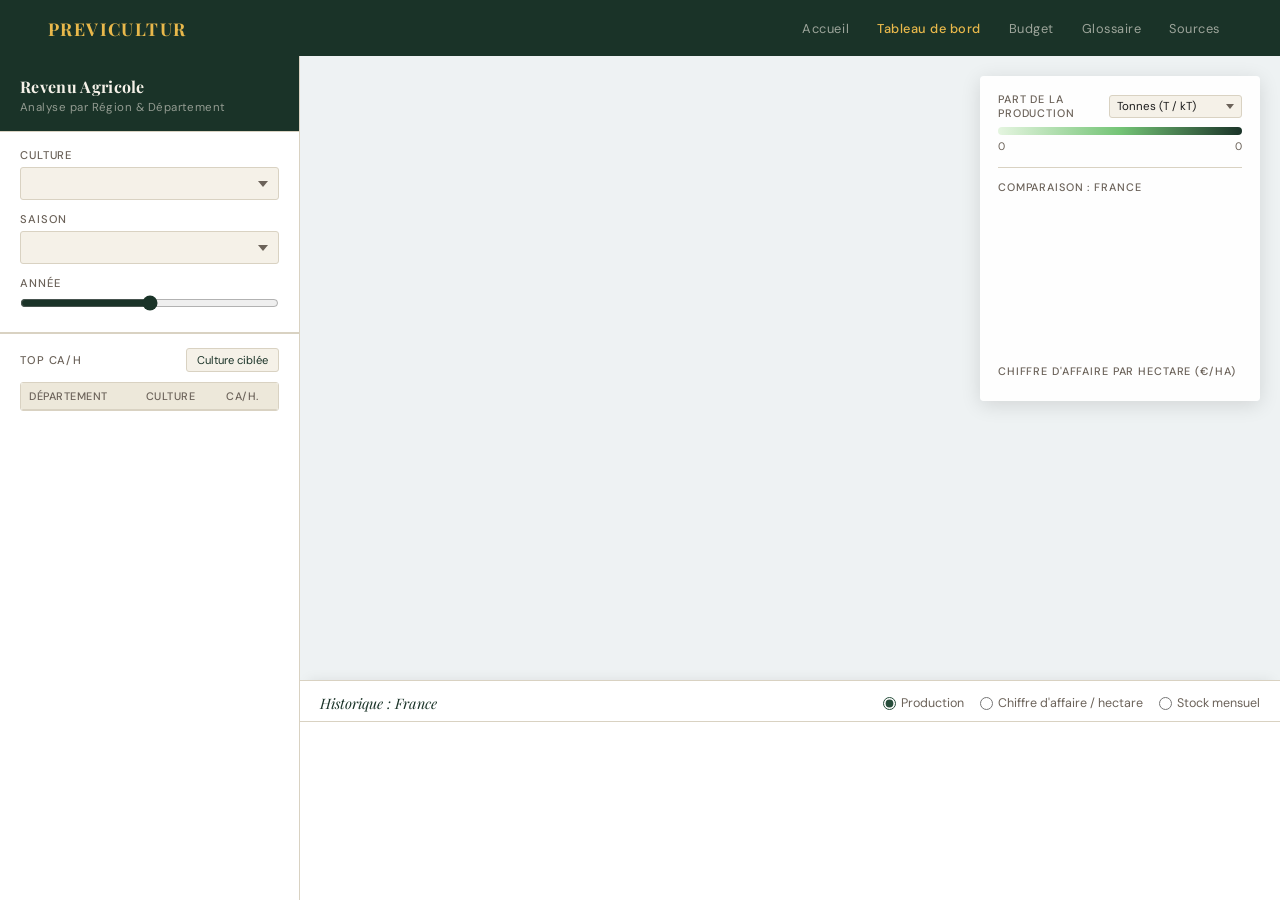
==== commit 46d9f6ad: "ca/h" ====
--- a/dashboard.html
+++ b/dashboard.html
@@ -63,7 +63,7 @@
                             <tr>
                                 <th>Département</th>
                                 <th>Culture</th>
-                                <th>Rent.</th>
+                                <th>CA/h.</th>
                             </tr>
                         </thead>
                         <tbody></tbody>
